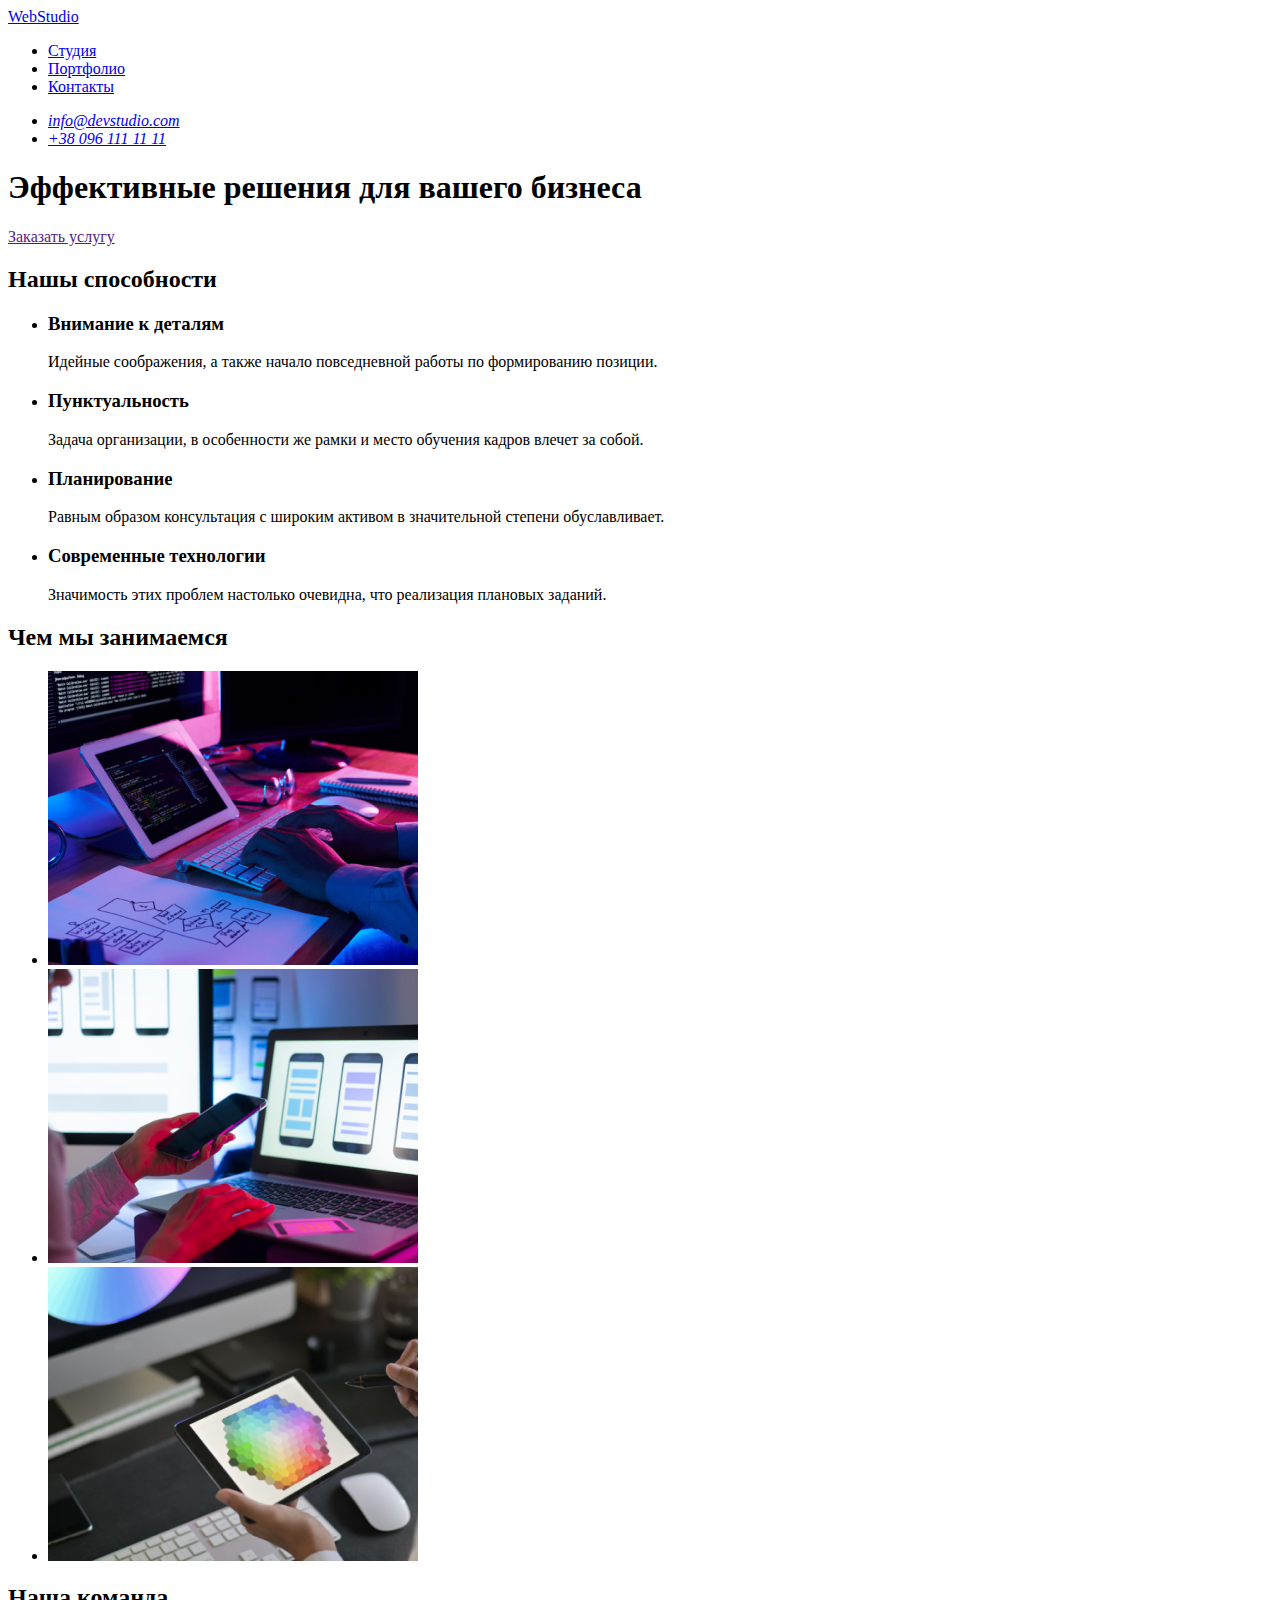
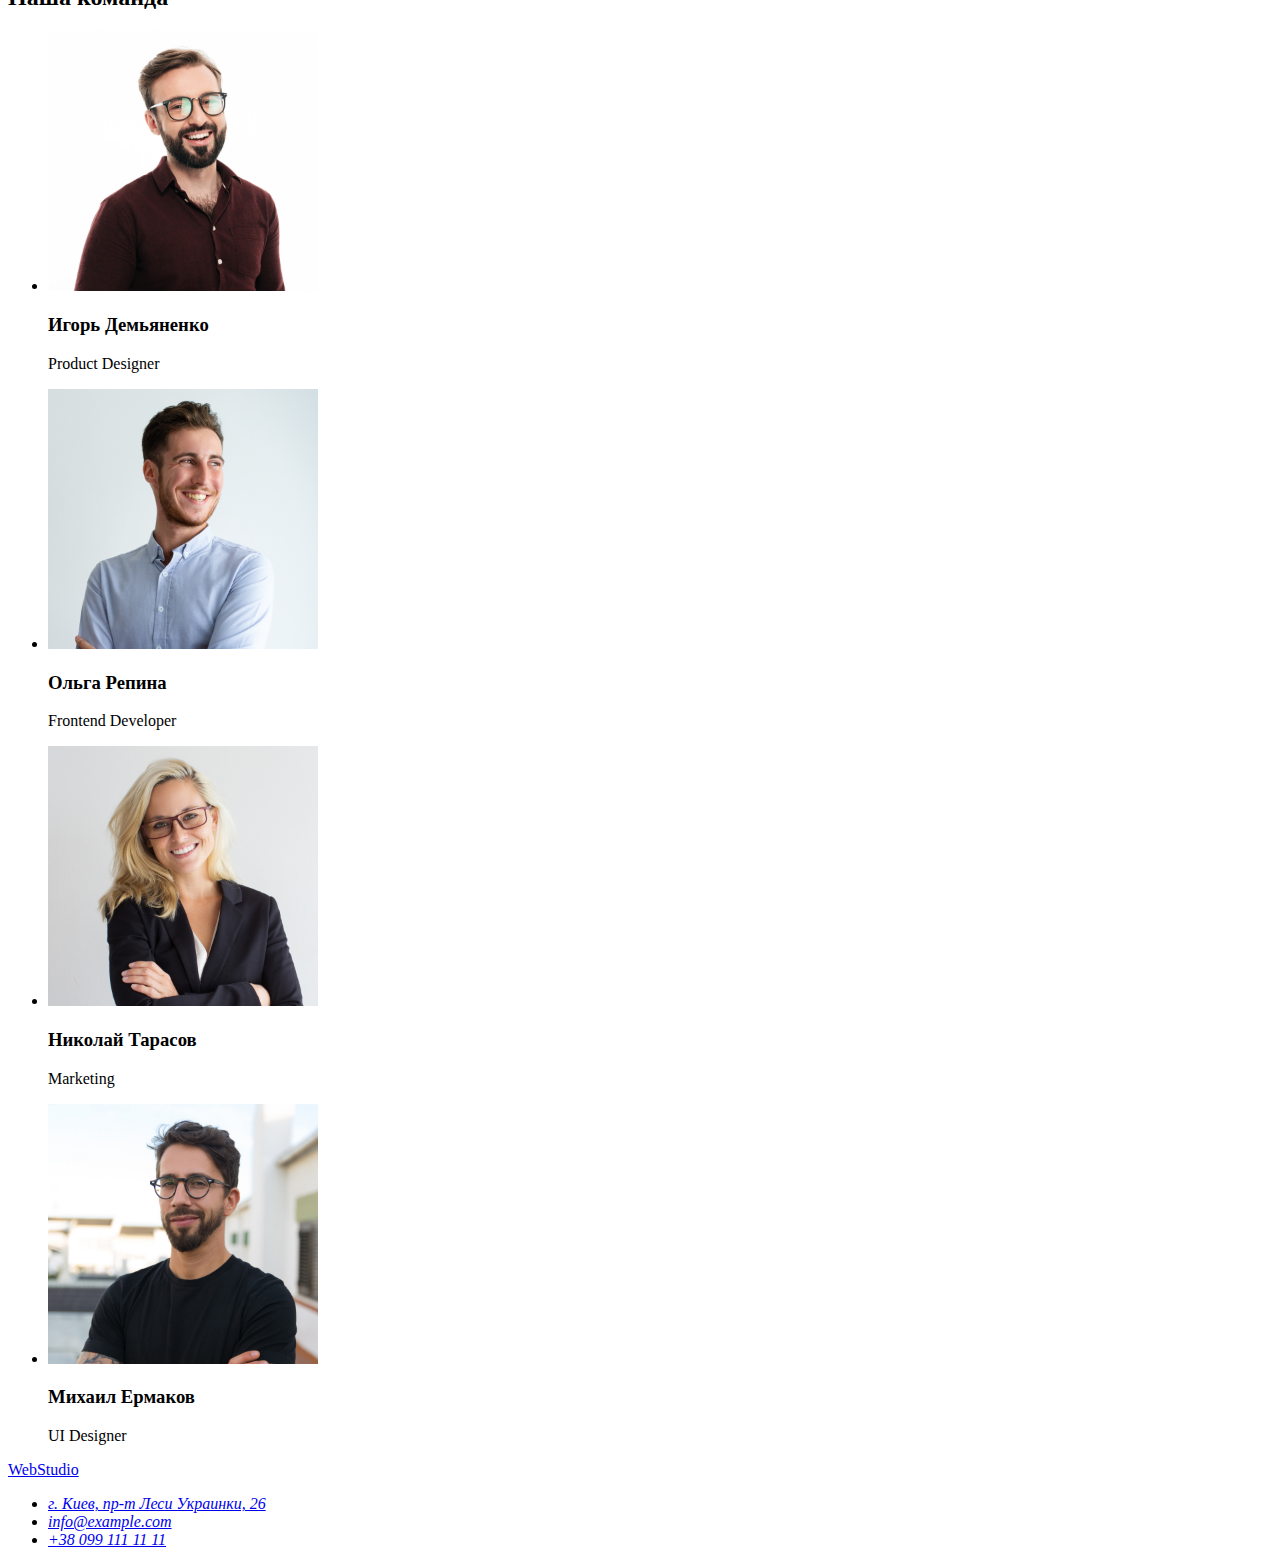
==== index.html @ 69db67c6 "Ads studio html and visually-hidden css fie." ====
<!DOCTYPE html>
<html lang="ru">
    
<head>
    <meta charset="UTF-8">
    <meta name="viewport" content="width=device-width, initial-scale=1.0">
    <title lang="en">WebStudio</title>
</head>

<body>
    <header>
        <!--Navigation area-->
        <nav>
            <a href="https://tetiana-parkhoniuk.github.io/goit-markup-hw-01/" aria-label="логотип сайта" lang="en">WebStudio</a>
            <ul>
                <li>
                    <a href="#">Студия</a>
                </li>
                <li>
                    <a href="#">Портфолио</a>
                </li>
                <li>
                    <a href="#">Контакты</a>
                </li>
            </ul>
        </nav>
        <!--Contacts area-->
        <address>
            <ul>
            <li><a href="mailto:info@devstudio.com">info@devstudio.com</a></li>
            <li><a href="tel:+380961111111">+38 096 111 11 11</a></li>
            </ul>
        </address>
    </header>
    <main>
        <!--Hero area-->
        <div>
            <section>
                <h1>Эффективные решения для вашего бизнеса</h1>
                <a href="">Заказать услугу</a>
            </section>
        </div>
        <!--Our Features-->
        <section>
            <h2 class="visually-hidden">Нашы способности</h2>
            <ul>
                <li>
                    <h3>Внимание к деталям</h3>
                    <p>Идейные соображения, а также начало повседневной работы по формированию позиции.</p>
                </li>
                <li>
                    <h3>Пунктуальность</h3>
                    <p>Задача организации, в особенности же рамки и место обучения кадров влечет за собой.</p>
                </li>
                <li>
                    <h3>Планирование</h3>
                    <p>Равным образом консультация с широким активом в значительной степени обуславливает.</p>
                </li>
                <li>
                    <h3>Современные технологии</h3>
                    <p>Значимость этих проблем настолько очевидна, что реализация плановых заданий.</p>
                </li>
            </ul>
        </section>
        <!--Our Scope area-->
        <section>
            <h2>Чем мы занимаемся</h2>
            <ul>
                <li>
                    <img src="./images/services/service1.jpg" 
                    alt="Человек печатает на клавиатуре код"
                    width="370" height="294"></li>
                <li>
                    <img src="./images/services/service2.jpg" 
                    alt="Женщина синхронизирует мобильный с лэптопом"
                    width="370" height="294"></li>
                <li>
                    <img src="./images/services/service3.jpg" 
                    alt="Рисование на планшете"
                    width="370" height="294"></li>
            </ul>
        </section>
        <!--Our Team-->
        <section>
            <h2>Наша команда</h2>
            <ul>
                <li>
                    <img src="./images/team/team-member-1.jpg" 
                    alt="На фото Игорь Демьяненко"
                    width="270" height="260">
                    <h3>Игорь Демьяненко</h3>
                    <p lang="en">Product Designer</p>
                </li>
                <li>
                    <img src="./images/team/team-member-2.jpg" 
                    alt="На фото Ольга Репина"
                    width="270" height="260">
                    <h3>Ольга Репина</h3>
                    <p lang="en">Frontend Developer</p>
                </li>
                <li>
                    <img src="./images/team/team-member-3.jpg" 
                    alt="На фото Николай Тарасов"
                    width="270" height="260">
                    <h3>Николай Тарасов</h3>
                    <p lang="en">Marketing</p>
                </li>
                <li>
                    <img src="./images/team/team-member-4.jpg" 
                    alt="На фото Михаил Ермаков"
                    width="270" height="260">
                    <h3>Михаил Ермаков</h3>
                    <p lang="en">UI Designer</p>
                </li>
            </ul>
        </section>
    </main>
    <footer>
        <!--Address Info-->
        <a href="https://tetiana-parkhoniuk.github.io/goit-markup-hw-01/" aria-label="логотип сайта" lang="en">WebStudio</a>
        <address>
            <ul>
                <li>
                    <a href="https://goo.gl/maps/2tUUcAxCezGDa8WKA" 
                    target="_blank" rel="noreferrer noopener">г. Киев, пр-т Леси Украинки, 26</a>
                </li>
                <li>
                    <a href="mailto:info@example.com">info@example.com</a>
                </li>
                <li>
                    <a href="tel:+380991111111">+38 099 111 11 11</a>
                </li>
            </ul>
        </address>
    </footer>
</body>
</html>
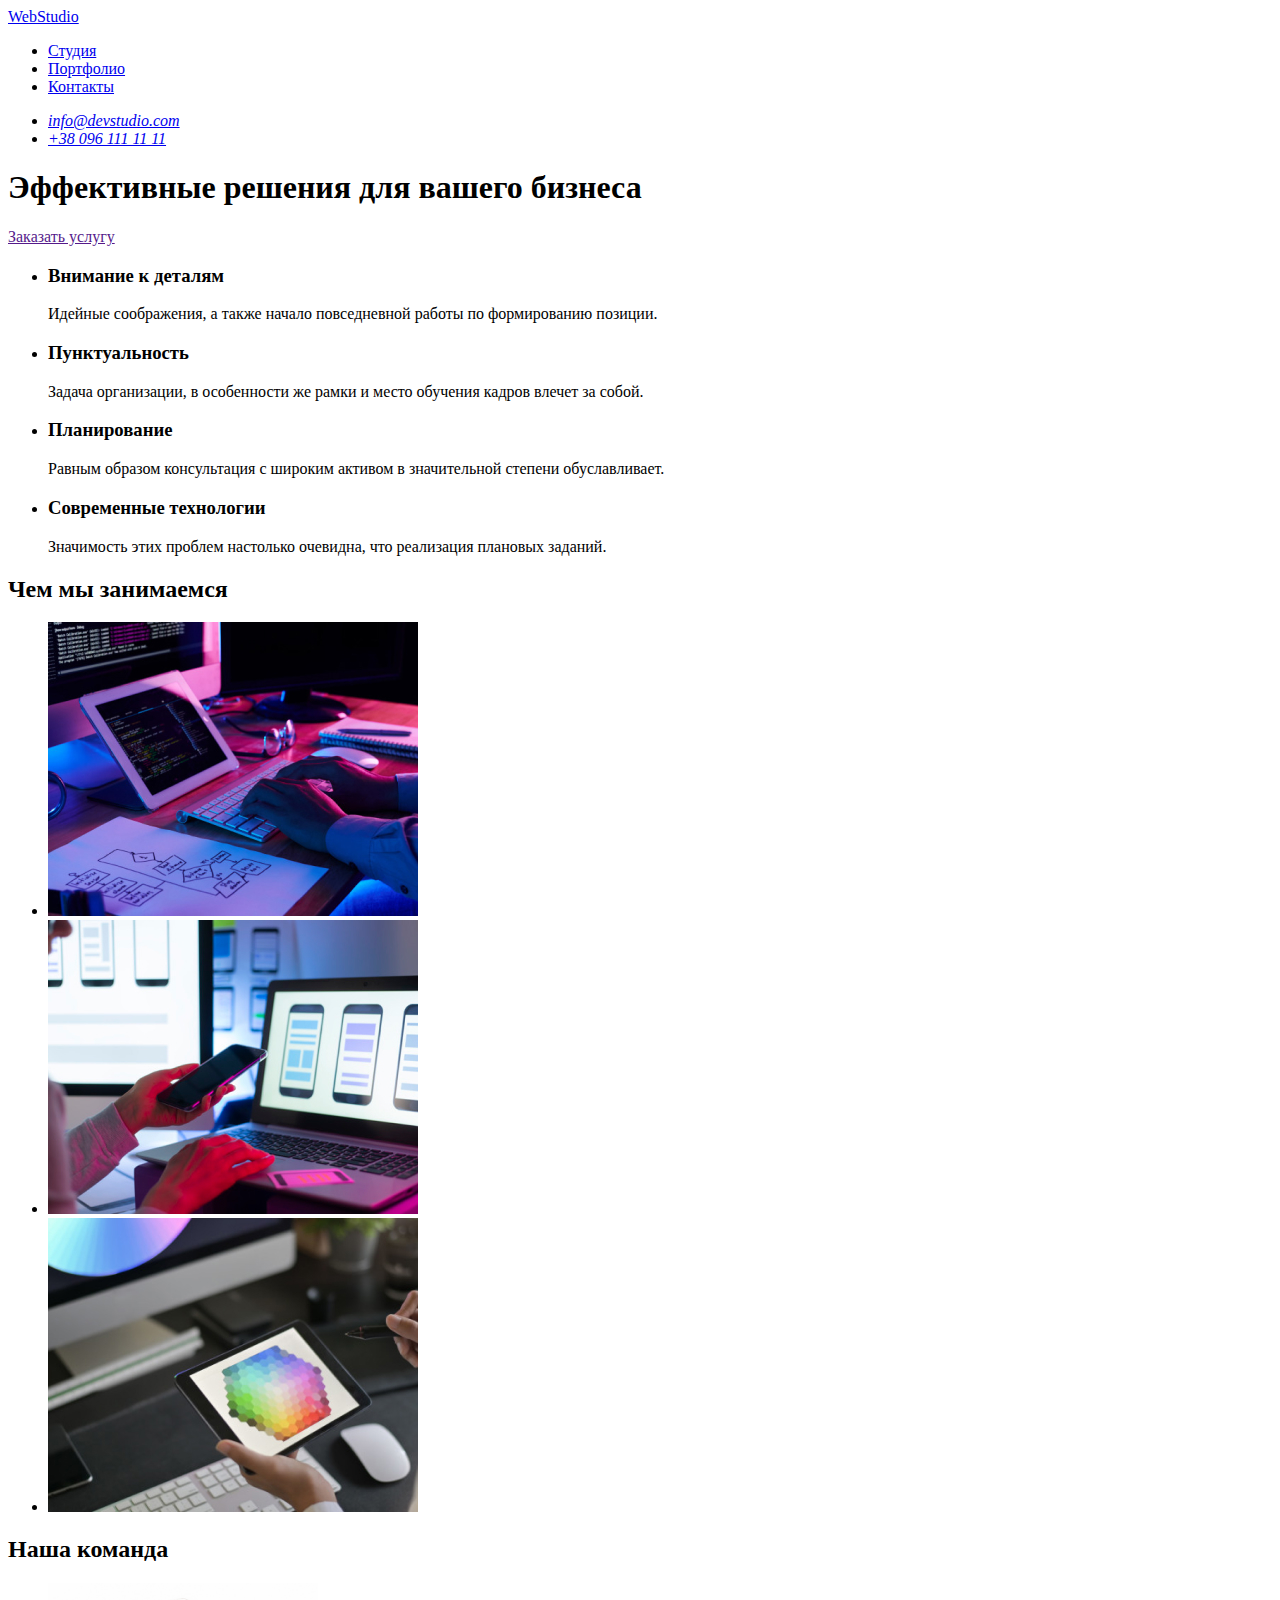
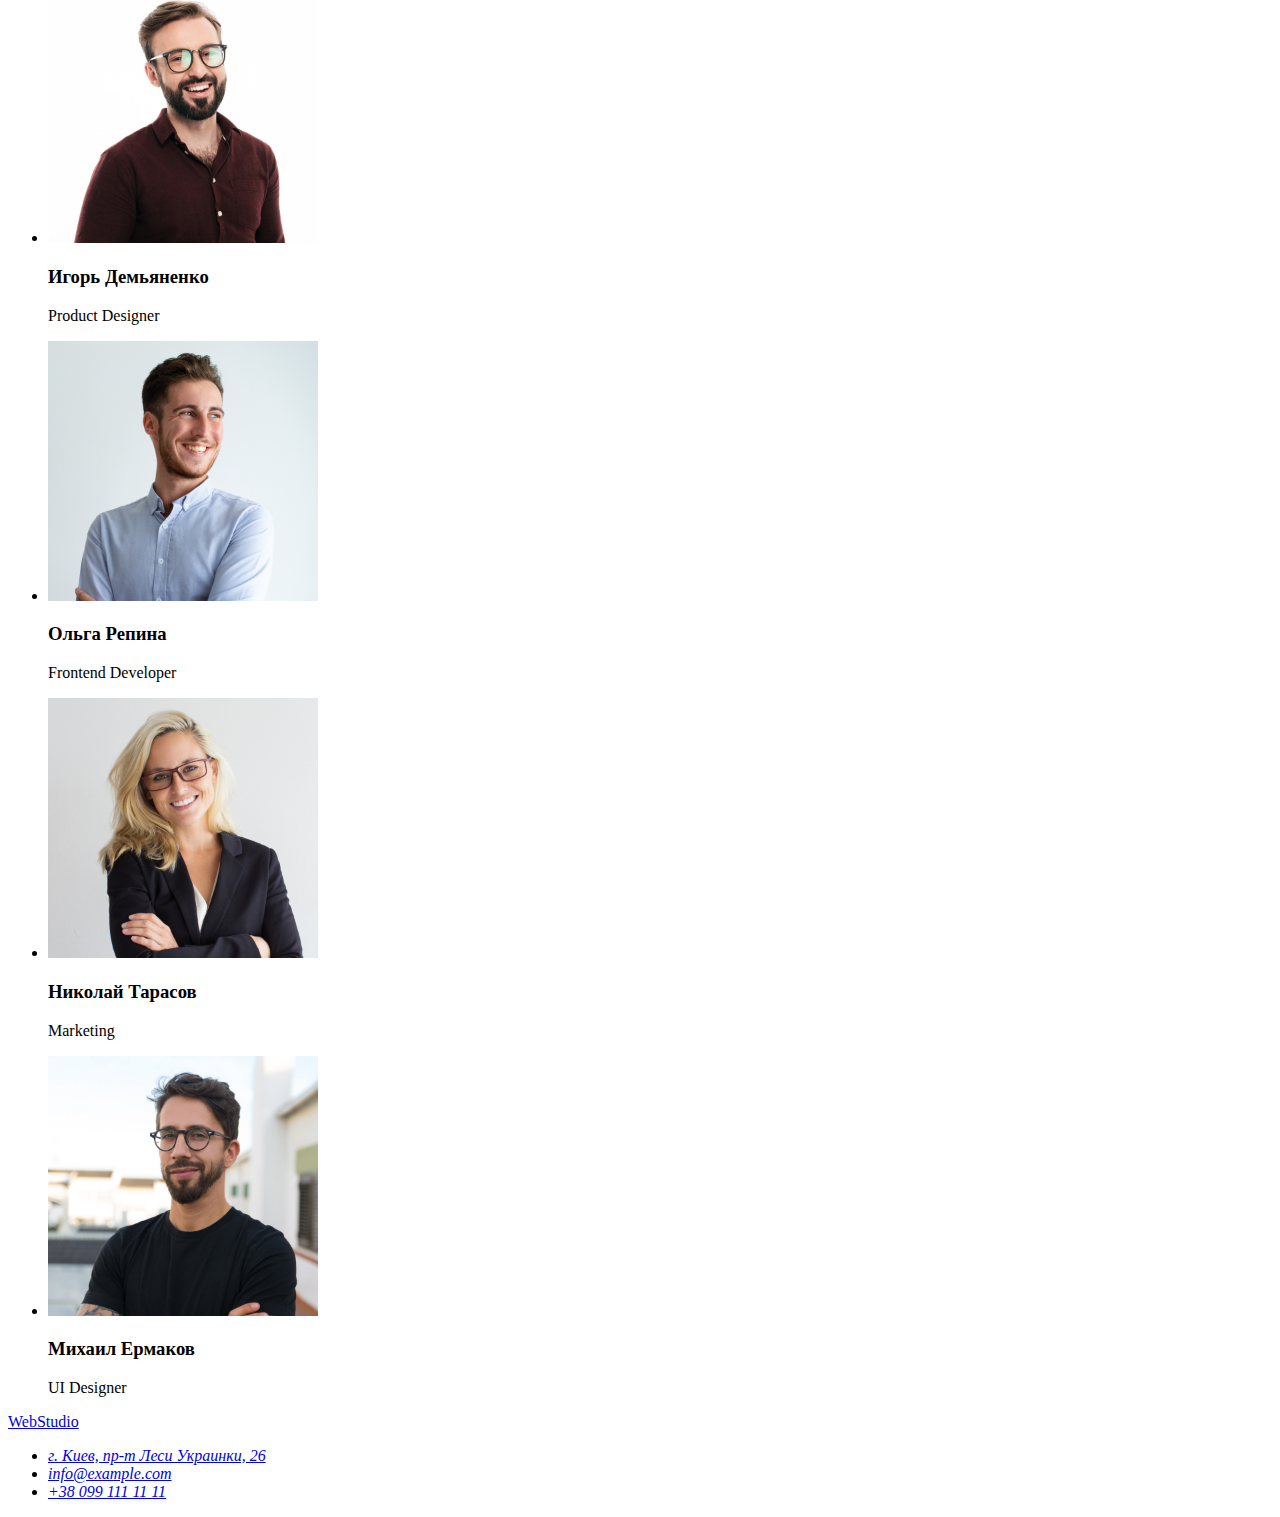
==== commit a2a87158: "Ads visually-hidden.css" ====
--- a/index.html
+++ b/index.html
@@ -5,6 +5,7 @@
     <meta charset="UTF-8">
     <meta name="viewport" content="width=device-width, initial-scale=1.0">
     <title lang="en">WebStudio</title>
+    <link rel="stylesheet" href="./css/visually-hidden.css"/>
 </head>
 
 <body>
--- a/css/visually-hidden.css
+++ b/css/visually-hidden.css
@@ -0,0 +1,13 @@
+.visually-hidden {
+  position: absolute;
+  width: 1px;
+  height: 1px;
+  margin: -1px;
+  border: 0;
+  padding: 0;
+
+  white-space: nowrap;
+  clip-path: inset(100%);
+  clip: rect(0 0 0 0);
+  overflow: hidden;
+}
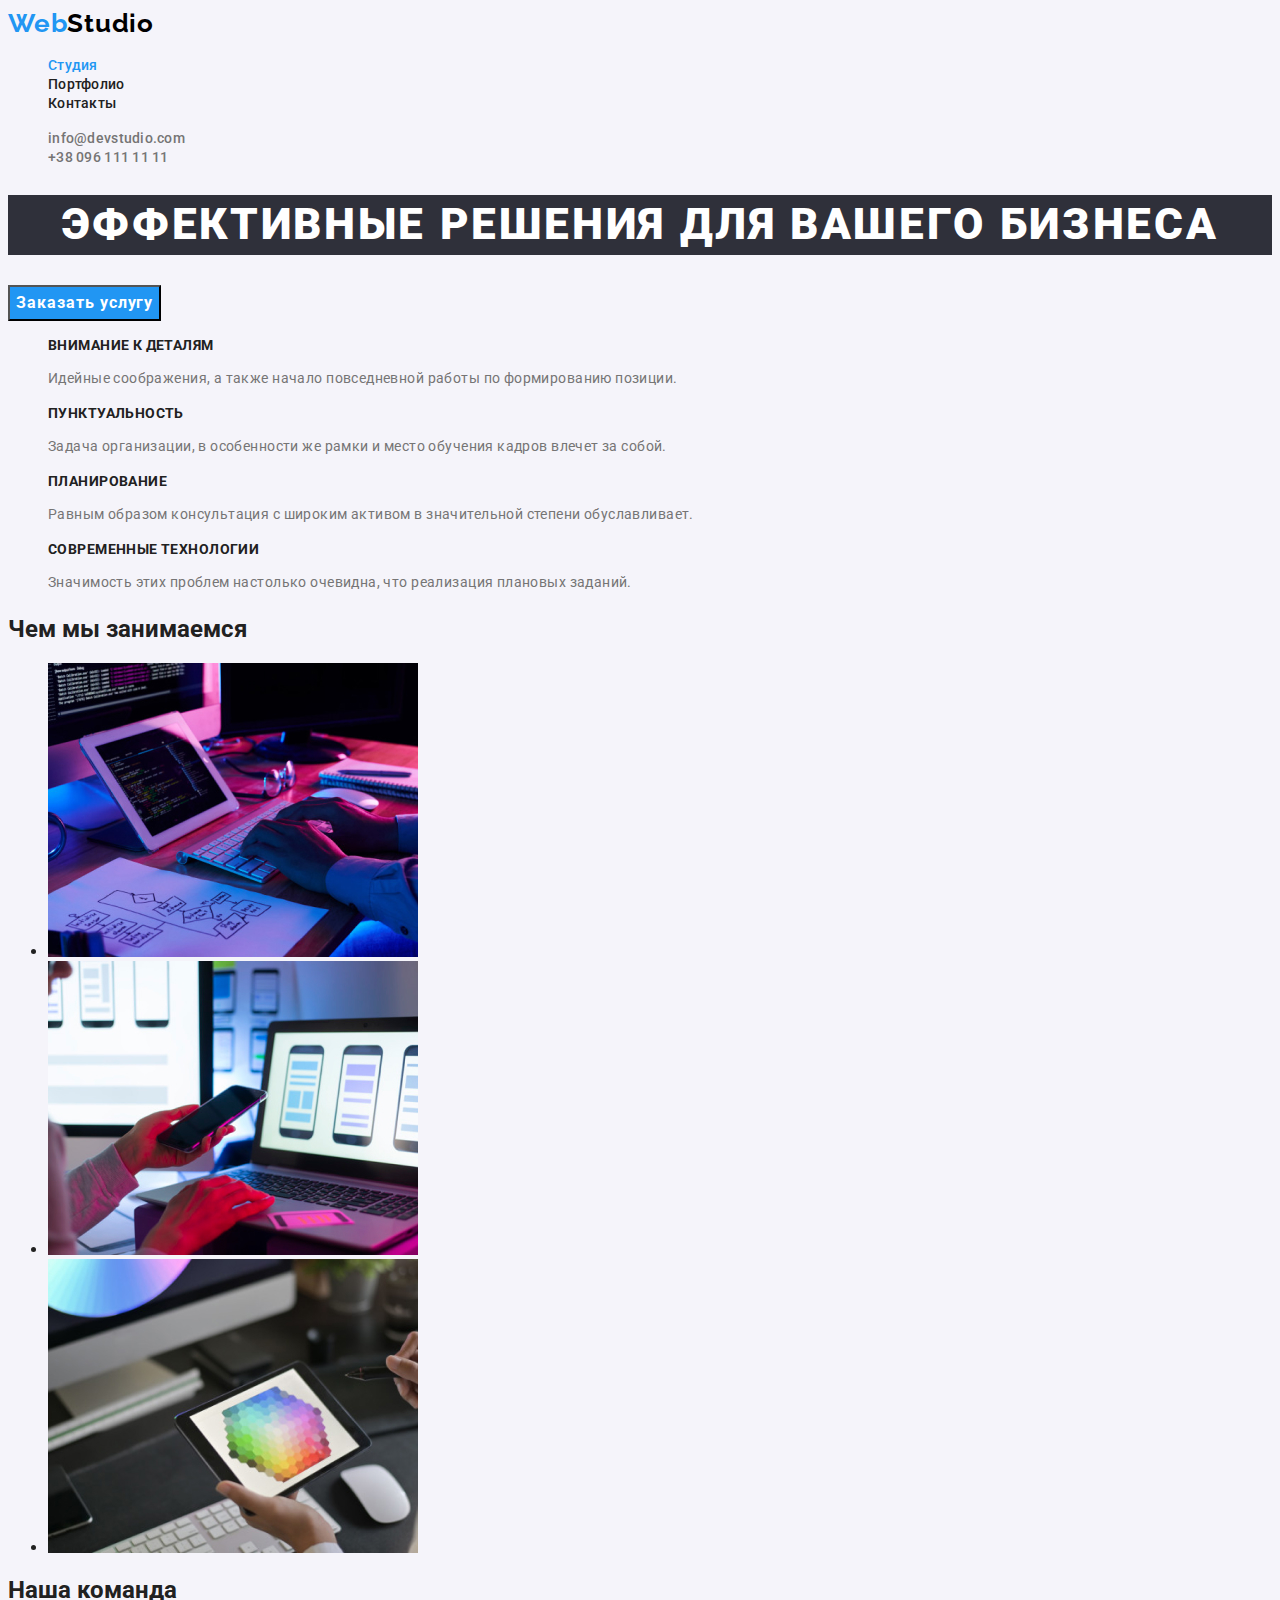
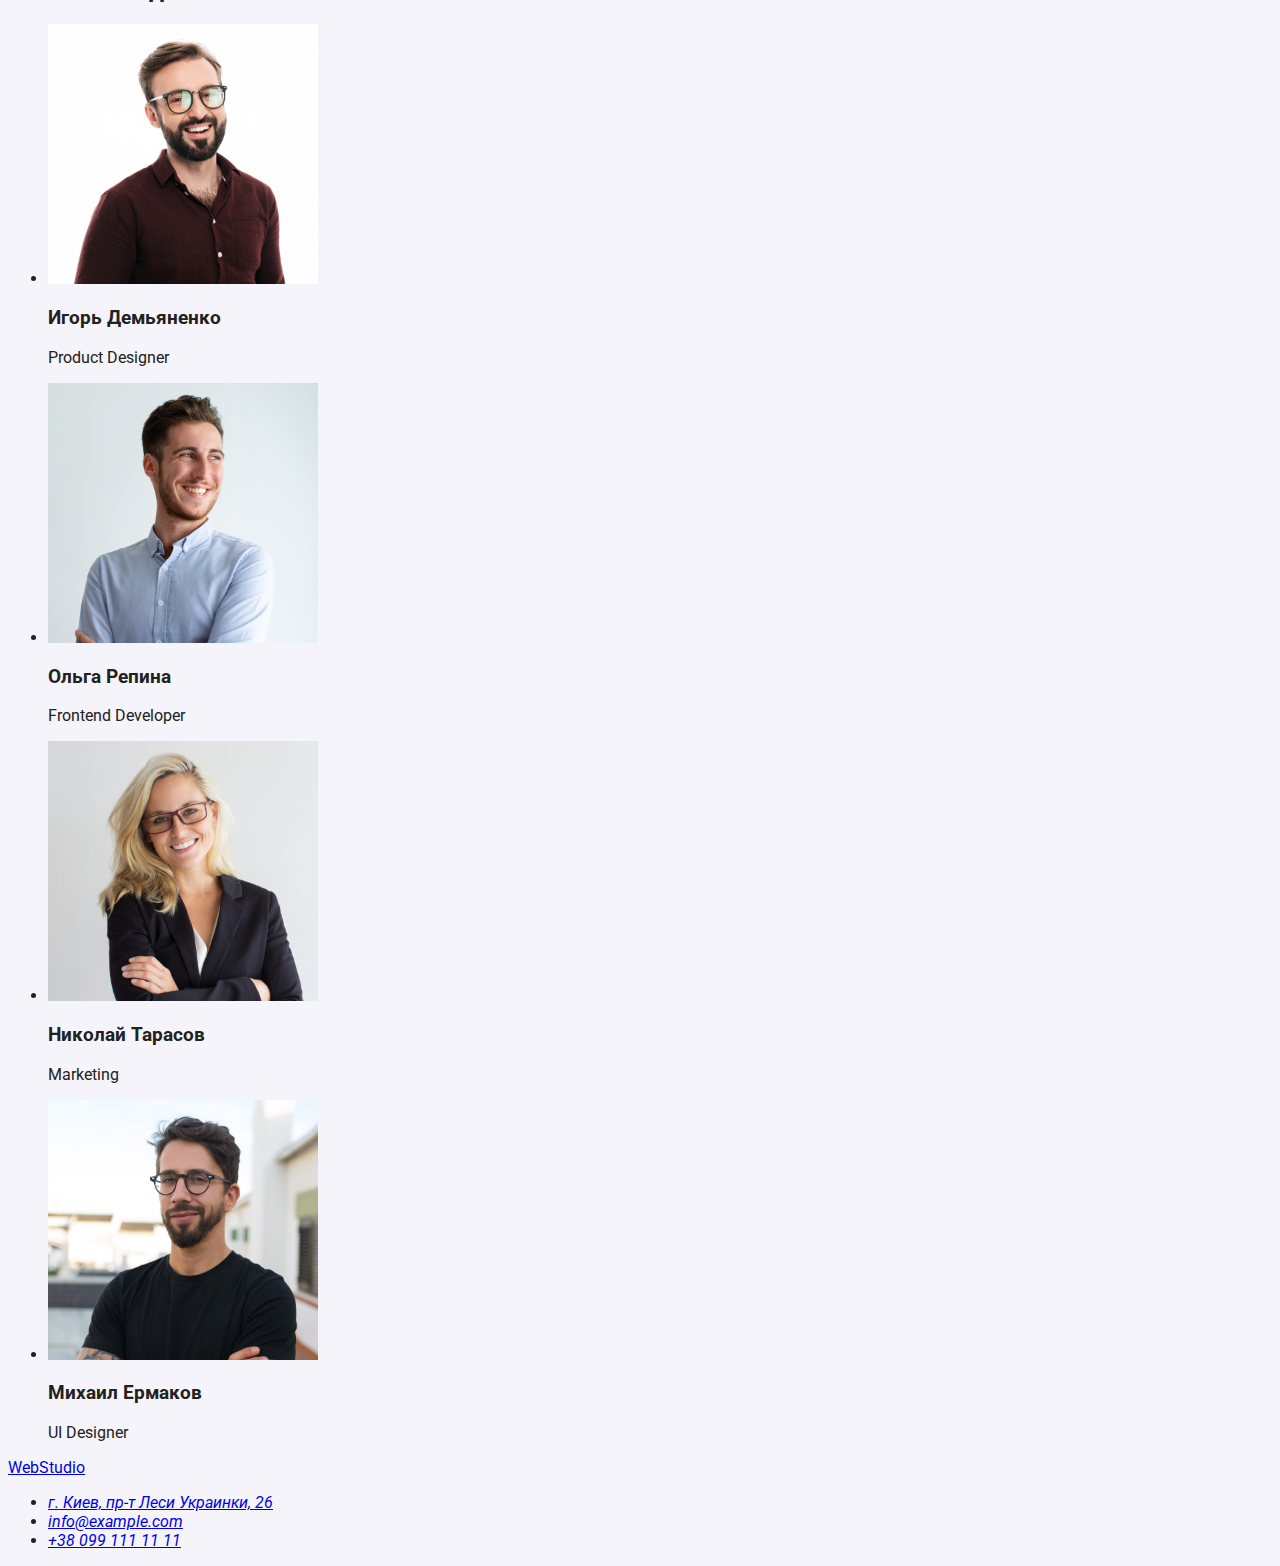
==== commit 0ca1a30b: "Adds first part of css to index.html" ====
--- a/index.html
+++ b/index.html
@@ -5,67 +5,79 @@
     <meta charset="UTF-8">
     <meta name="viewport" content="width=device-width, initial-scale=1.0">
     <title lang="en">WebStudio</title>
+    <link rel="preconnect" href="https://fonts.gstatic.com">
+    <link 
+        href="https://fonts.googleapis.com/css2?family=Raleway:wght@700&family=Roboto:wght@400;500;700;900&display=swap"
+        rel="stylesheet"
+    />
     <link rel="stylesheet" href="./css/visually-hidden.css"/>
+    <link rel="stylesheet" href="./css/styles.css"/>
 </head>
 
 <body>
     <header>
         <!--Navigation area-->
-        <nav>
-            <a href="https://tetiana-parkhoniuk.github.io/goit-markup-hw-01/" aria-label="логотип сайта" lang="en">WebStudio</a>
-            <ul>
-                <li>
-                    <a href="#">Студия</a>
+        <nav class="nav">
+            <a class="logo" href="./index.html" aria-label="логотип сайта" lang="en"><span class="logo-accent">Web</span>Studio</a>
+            <ul class=" nav-list list">
+                <li class="nav-item">
+                    <a class="nav-link current" href="./index.html">Студия</a>
                 </li>
-                <li>
-                    <a href="#">Портфолио</a>
+                <li class="nav-item">
+                    <a class="nav-link" href="./portfolio.html">Портфолио</a>
                 </li>
-                <li>
-                    <a href="#">Контакты</a>
+                <li class="nav-item">
+                    <a class="nav-link" href="#">Контакты</a>
                 </li>
             </ul>
         </nav>
         <!--Contacts area-->
-        <address>
-            <ul>
-            <li><a href="mailto:info@devstudio.com">info@devstudio.com</a></li>
-            <li><a href="tel:+380961111111">+38 096 111 11 11</a></li>
+        <address class="contact-info">
+            <ul class="contact-info-list list">
+            <li class="contact-info-item">
+                <a class="contact-info-link" 
+                href="mailto:info@devstudio.com">info@devstudio.com</a>
+            </li>
+            <li class="contact-info-item">
+                <a class="contact-info-link" 
+                href="tel:+380961111111">+38 096 111 11 11</a>
+            </li>
             </ul>
         </address>
     </header>
     <main>
         <!--Hero area-->
         <div>
-            <section>
-                <h1>Эффективные решения для вашего бизнеса</h1>
-                <a href="">Заказать услугу</a>
+            <section class="hero">
+                <h1 class="hero-title">Эффективные решения для вашего бизнеса</h1>
+                <button type="button" class="btn">Заказать услугу</button> 
             </section>
         </div>
         <!--Our Features-->
-        <section>
+        <section class="section">
             <h2 class="visually-hidden">Нашы способности</h2>
-            <ul>
-                <li>
-                    <h3>Внимание к деталям</h3>
-                    <p>Идейные соображения, а также начало повседневной работы по формированию позиции.</p>
+            <ul class="features-list list">
+                <li class="feature-item">
+                    <h3 class="feature-title">Внимание к деталям</h3>
+                    <p class="feature-description">Идейные соображения, а также начало повседневной работы по формированию позиции.</p>
                 </li>
-                <li>
-                    <h3>Пунктуальность</h3>
-                    <p>Задача организации, в особенности же рамки и место обучения кадров влечет за собой.</p>
+                <li class="feature-item">
+                    <h3 class="feature-title">Пунктуальность</h3>
+                    <p class="feature-description">Задача организации, в особенности же рамки и место обучения кадров влечет за собой.</p>
                 </li>
-                <li>
-                    <h3>Планирование</h3>
-                    <p>Равным образом консультация с широким активом в значительной степени обуславливает.</p>
+                <li class="feature-item">
+                    <h3 class="feature-title">Планирование</h3>
+                    <p class="feature-description">Равным образом консультация с широким активом в значительной степени обуславливает.</p>
                 </li>
-                <li>
-                    <h3>Современные технологии</h3>
-                    <p>Значимость этих проблем настолько очевидна, что реализация плановых заданий.</p>
+                <li class="feature-item">
+                    <h3 class="feature-title">Современные технологии</h3>
+                    <p class="feature-description">Значимость этих проблем настолько очевидна, что реализация плановых заданий.</p>
                 </li>
             </ul>
         </section>
         <!--Our Scope area-->
-        <section>
-            <h2>Чем мы занимаемся</h2>
+        <section class="section">
+            <h2 class="section-title">Чем мы занимаемся</h2>
             <ul>
                 <li>
                     <img src="./images/services/service1.jpg" 
@@ -82,8 +94,8 @@
             </ul>
         </section>
         <!--Our Team-->
-        <section>
-            <h2>Наша команда</h2>
+        <section class="section">
+            <h2 class="section-title">Наша команда</h2>
             <ul>
                 <li>
                     <img src="./images/team/team-member-1.jpg" 
@@ -118,7 +130,7 @@
     </main>
     <footer>
         <!--Address Info-->
-        <a href="https://tetiana-parkhoniuk.github.io/goit-markup-hw-01/" aria-label="логотип сайта" lang="en">WebStudio</a>
+        <a href="./index.html" aria-label="логотип сайта" lang="en">WebStudio</a>
         <address>
             <ul>
                 <li>
--- a/css/styles.css
+++ b/css/styles.css
@@ -0,0 +1,114 @@
+:root {
+  --primary-text-color: #212121;
+  --secondary-text-color: #757575;
+  --accent-color: #2196f3;
+  --light-theme-color: #ffffff;
+  --dark-logo-text-color: #000000;
+  --light-background-color: #f5f4fa;
+  --dark-background-color: #2f303a;
+}
+
+body {
+  font-family: "Roboto", sans-serif;
+  background-color: #f5f4fa;
+  color: var(--primary-text-color);
+}
+
+.list {
+  list-style: none;
+}
+
+/* Navigation */
+
+.logo {
+  font-family: "Raleway", sans-serif;
+  font-weight: 700;
+  font-size: 26px;
+  line-height: 1.192;
+  letter-spacing: 0.03em;
+  text-decoration: none;
+
+  color: var(--dark-logo-text-color);
+}
+
+.logo-accent {
+  color: var(--accent-color);
+}
+
+.nav-link {
+  font-weight: 500;
+  font-size: 14px;
+  line-height: 1.142;
+  letter-spacing: 0.02em;
+  text-decoration: none;
+
+  color: var(--primary-text-color);
+}
+
+.nav-link:hover,
+.nav-link:focus,
+.contact-info-link:hover,
+.contact-info-link:focus {
+  color: var(--accent-color);
+}
+
+.nav .nav-link.current {
+  color: var(--accent-color);
+}
+
+.contact-info-link {
+  font-family: inherit;
+  font-weight: 500;
+  font-size: 14px;
+  line-height: 1.142;
+  letter-spacing: 0.02em;
+  text-decoration: none;
+  font-style: normal;
+
+  color: var(--secondary-text-color);
+}
+
+/* Hero */
+
+.hero-title {
+  font-weight: 900;
+  font-size: 44px;
+  line-height: 1.363;
+  text-align: center;
+  letter-spacing: 0.06em;
+  text-transform: uppercase;
+
+  background-color: var(--dark-background-color);
+  color: var(--light-theme-color);
+}
+
+.btn {
+  font-family: inherit;
+  font-weight: 700;
+  font-size: 16px;
+  line-height: 1.875;
+  text-align: center;
+  letter-spacing: 0.06em;
+
+  background-color: var(--accent-color);
+  color: var(--light-theme-color);
+}
+
+/* Features */
+
+.feature-title {
+  font-weight: 700;
+  font-size: 14px;
+  line-height: 1.142;
+  letter-spacing: 0.03em;
+  text-transform: uppercase;
+}
+
+.feature-description {
+  font-weight: 400;
+  font-size: 14px;
+  line-height: 1.714;
+  letter-spacing: 0.03em;
+
+  color: var(--secondary-text-color);
+}
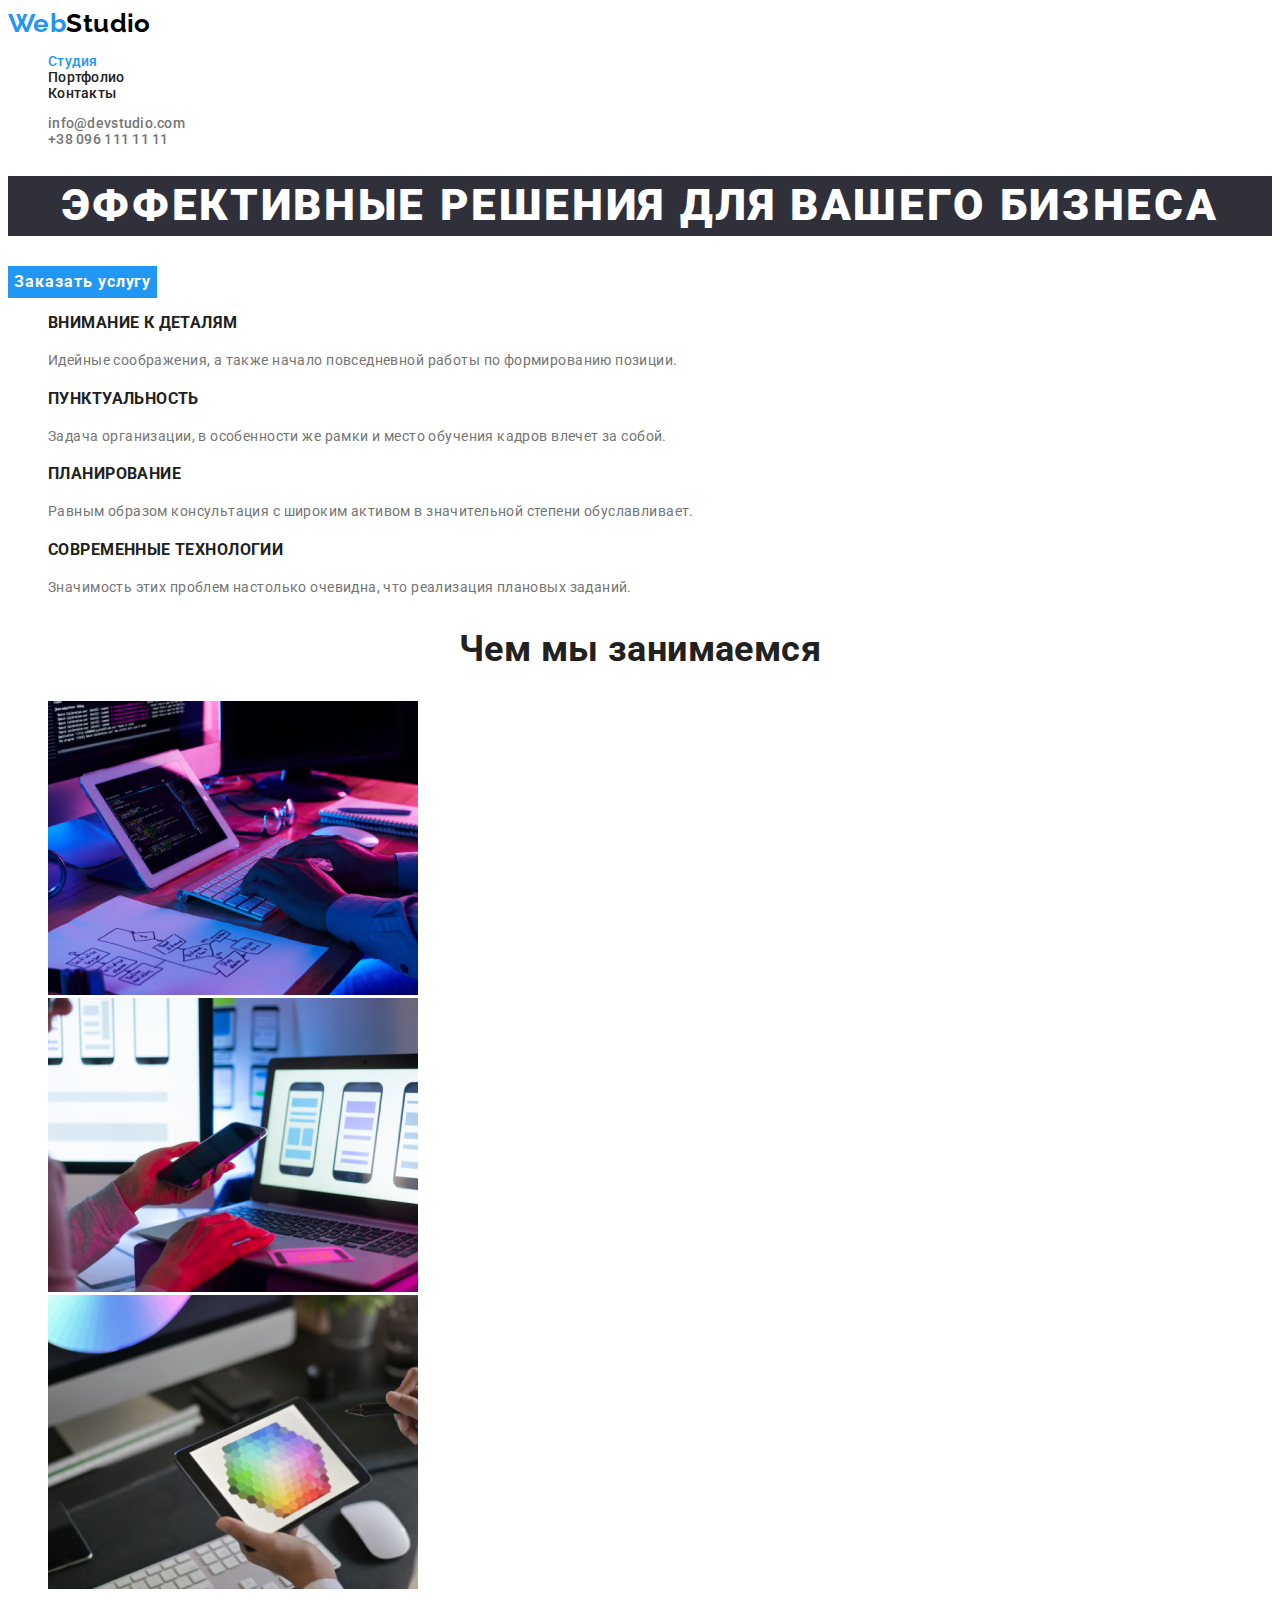
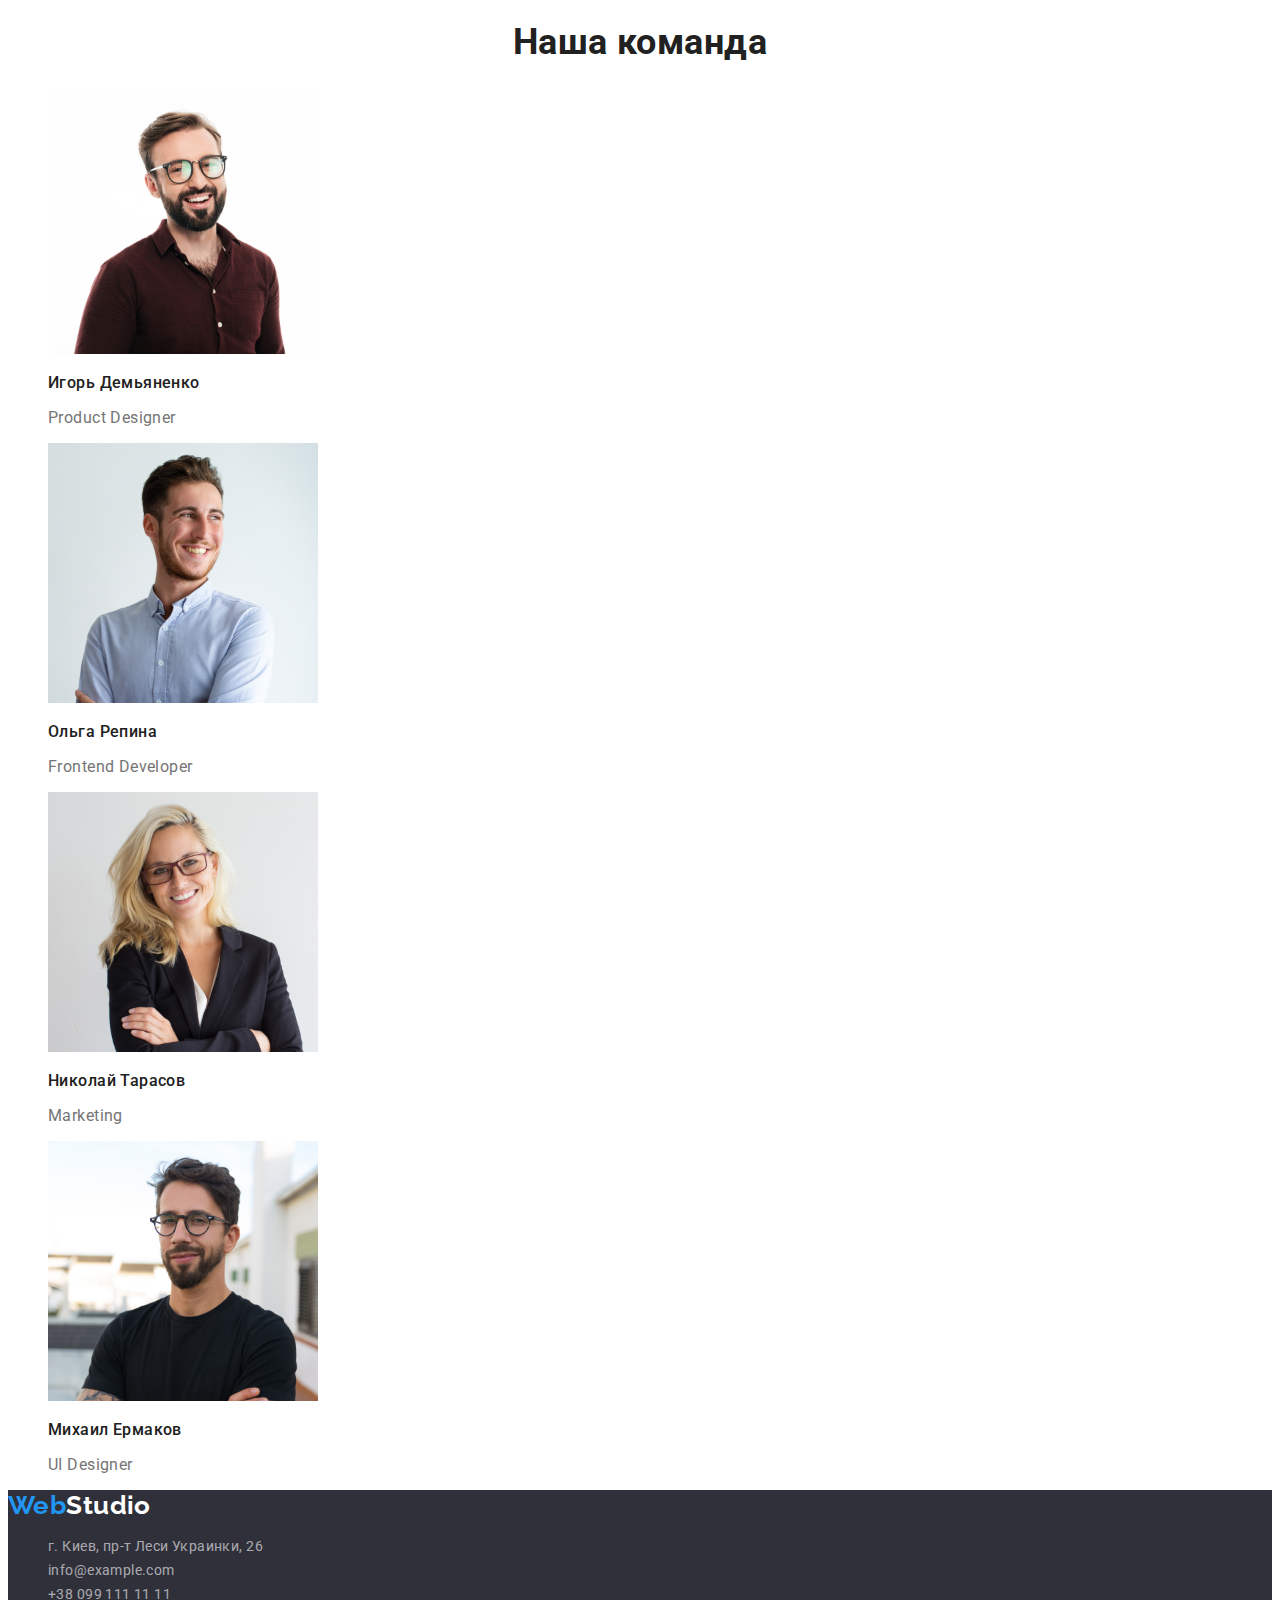
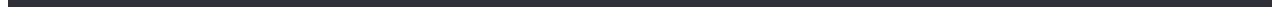
==== commit 46a94a67: "Completes adding color and fonts to index.html" ====
--- a/index.html
+++ b/index.html
@@ -18,8 +18,11 @@
     <header>
         <!--Navigation area-->
         <nav class="nav">
-            <a class="logo" href="./index.html" aria-label="логотип сайта" lang="en"><span class="logo-accent">Web</span>Studio</a>
-            <ul class=" nav-list list">
+            <a class="logo" href="./index.html" 
+            aria-label="логотип сайта" lang="en">
+            <span class="logo-accent">Web</span>Studio
+            </a>
+            <ul class=" nav-list">
                 <li class="nav-item">
                     <a class="nav-link current" href="./index.html">Студия</a>
                 </li>
@@ -33,7 +36,7 @@
         </nav>
         <!--Contacts area-->
         <address class="contact-info">
-            <ul class="contact-info-list list">
+            <ul class="contact-info-list">
             <li class="contact-info-item">
                 <a class="contact-info-link" 
                 href="mailto:info@devstudio.com">info@devstudio.com</a>
@@ -56,7 +59,7 @@
         <!--Our Features-->
         <section class="section">
             <h2 class="visually-hidden">Нашы способности</h2>
-            <ul class="features-list list">
+            <ul class="features-list">
                 <li class="feature-item">
                     <h3 class="feature-title">Внимание к деталям</h3>
                     <p class="feature-description">Идейные соображения, а также начало повседневной работы по формированию позиции.</p>
@@ -96,52 +99,54 @@
         <!--Our Team-->
         <section class="section">
             <h2 class="section-title">Наша команда</h2>
-            <ul>
-                <li>
-                    <img src="./images/team/team-member-1.jpg" 
+            <ul class="team-list">
+                <li class="team-list-item">
+                    <img class="team-list-img" src="./images/team/team-member-1.jpg" 
                     alt="На фото Игорь Демьяненко"
                     width="270" height="260">
-                    <h3>Игорь Демьяненко</h3>
-                    <p lang="en">Product Designer</p>
+                    <h3 class="team-title">Игорь Демьяненко</h3>
+                    <p class="team-description" lang="en">Product Designer</p>
                 </li>
-                <li>
-                    <img src="./images/team/team-member-2.jpg" 
+                <li class="team-list-item">
+                    <img class="team-list-img" src="./images/team/team-member-2.jpg" 
                     alt="На фото Ольга Репина"
                     width="270" height="260">
-                    <h3>Ольга Репина</h3>
-                    <p lang="en">Frontend Developer</p>
-                </li>
+                    <h3 class="team-title">Ольга Репина</h3>
+                    <p class="team-description" lang="en">Frontend Developer</p>
+                </li class="team-list-item">
                 <li>
-                    <img src="./images/team/team-member-3.jpg" 
+                     <img class="team-list-img" src="./images/team/team-member-3.jpg" 
                     alt="На фото Николай Тарасов"
                     width="270" height="260">
-                    <h3>Николай Тарасов</h3>
-                    <p lang="en">Marketing</p>
-                </li>
+                    <h3 class="team-title">Николай Тарасов</h3>
+                    <p class="team-description" lang="en">Marketing</p>
+                </li class="team-list-item">
                 <li>
-                    <img src="./images/team/team-member-4.jpg" 
+                     <img class="team-list-img" src="./images/team/team-member-4.jpg" 
                     alt="На фото Михаил Ермаков"
                     width="270" height="260">
-                    <h3>Михаил Ермаков</h3>
-                    <p lang="en">UI Designer</p>
+                    <h3 class="team-title">Михаил Ермаков</h3>
+                    <p class="team-description" lang="en">UI Designer</p>
                 </li>
             </ul>
         </section>
     </main>
-    <footer>
+    <footer class="address">
         <!--Address Info-->
-        <a href="./index.html" aria-label="логотип сайта" lang="en">WebStudio</a>
+        <a class="logo" href="./index.html" aria-label="логотип сайта" lang="en">
+            <span class="logo-accent">Web</span><span class="logo-dark">Studio</span> 
+        </a>
         <address>
             <ul>
                 <li>
-                    <a href="https://goo.gl/maps/2tUUcAxCezGDa8WKA" 
+                    <a class="address-link" href="https://goo.gl/maps/2tUUcAxCezGDa8WKA" 
                     target="_blank" rel="noreferrer noopener">г. Киев, пр-т Леси Украинки, 26</a>
                 </li>
                 <li>
-                    <a href="mailto:info@example.com">info@example.com</a>
+                    <a class="address-link" href="mailto:info@example.com">info@example.com</a>
                 </li>
                 <li>
-                    <a href="tel:+380991111111">+38 099 111 11 11</a>
+                    <a class="address-link" href="tel:+380991111111">+38 099 111 11 11</a>
                 </li>
             </ul>
         </address>
--- a/css/styles.css
+++ b/css/styles.css
@@ -1,35 +1,56 @@
 :root {
+  --main-font: "Roboto", sans-serif;
+  --secondary-font: "Raleway", sans-serif;
+
   --primary-text-color: #212121;
   --secondary-text-color: #757575;
   --accent-color: #2196f3;
   --light-theme-color: #ffffff;
   --dark-logo-text-color: #000000;
-  --light-background-color: #f5f4fa;
+  --light-bakground-color: #f5f4fa;
   --dark-background-color: #2f303a;
+  --light-address-link-color: rgba(255, 255, 255, 0.6);
 }
 
 body {
-  font-family: "Roboto", sans-serif;
-  background-color: #f5f4fa;
+  font-family: var(--main-font);
+  font-weight: 400;
+  font-size: 14px;
+  letter-spacing: 0.03em;
+
+  background-color: #ffffff;
   color: var(--primary-text-color);
 }
 
-.list {
+ul {
   list-style: none;
 }
 
-/* Navigation */
+a {
+  font-style: normal;
+  text-decoration: none;
+}
+
+/* Components */
 
 .logo {
-  font-family: "Raleway", sans-serif;
+  font-family: var(--secondary-font);
   font-weight: 700;
   font-size: 26px;
   line-height: 1.192;
-  letter-spacing: 0.03em;
   text-decoration: none;
 
   color: var(--dark-logo-text-color);
 }
+
+.section-title {
+  font-weight: 700;
+  font-size: 36px;
+  line-height: 1.166;
+  text-align: center;
+}
+
+/* Navigation */
 
 .logo-accent {
   color: var(--accent-color);
@@ -37,10 +58,8 @@
 
 .nav-link {
   font-weight: 500;
-  font-size: 14px;
   line-height: 1.142;
   letter-spacing: 0.02em;
-  text-decoration: none;
 
   color: var(--primary-text-color);
 }
@@ -50,6 +69,7 @@
 .contact-info-link:hover,
 .contact-info-link:focus {
   color: var(--accent-color);
+  scroll-behavior: smooth;
 }
 
 .nav .nav-link.current {
@@ -59,11 +79,8 @@
 .contact-info-link {
   font-family: inherit;
   font-weight: 500;
-  font-size: 14px;
   line-height: 1.142;
   letter-spacing: 0.02em;
-  text-decoration: none;
-  font-style: normal;
 
   color: var(--secondary-text-color);
 }
@@ -92,23 +109,58 @@
 
   background-color: var(--accent-color);
   color: var(--light-theme-color);
+
+  border: none;
 }
 
 /* Features */
 
 .feature-title {
   font-weight: 700;
-  font-size: 14px;
   line-height: 1.142;
-  letter-spacing: 0.03em;
   text-transform: uppercase;
 }
 
 .feature-description {
-  font-weight: 400;
-  font-size: 14px;
   line-height: 1.714;
-  letter-spacing: 0.03em;
 
   color: var(--secondary-text-color);
 }
+
+/* Scope */
+
+/* Team */
+.team-title {
+  font-weight: 500;
+  font-size: 16px;
+  line-height: 1.187;
+}
+
+.team-description {
+  font-size: 16px;
+  line-height: 1.187;
+
+  color: var(--secondary-text-color);
+}
+
+/* Address */
+
+.address {
+  background-color: var(--dark-background-color);
+}
+
+.logo-dark {
+  color: var(--light-theme-color);
+}
+
+.address-link {
+  line-height: 1.714;
+
+  color: rgba(255, 255, 255, 0.6);
+}
+
+.address-link:hover,
+.address-link:focus {
+  color: var(--light-address-link-color);
+  scroll-behavior: smooth;
+}
